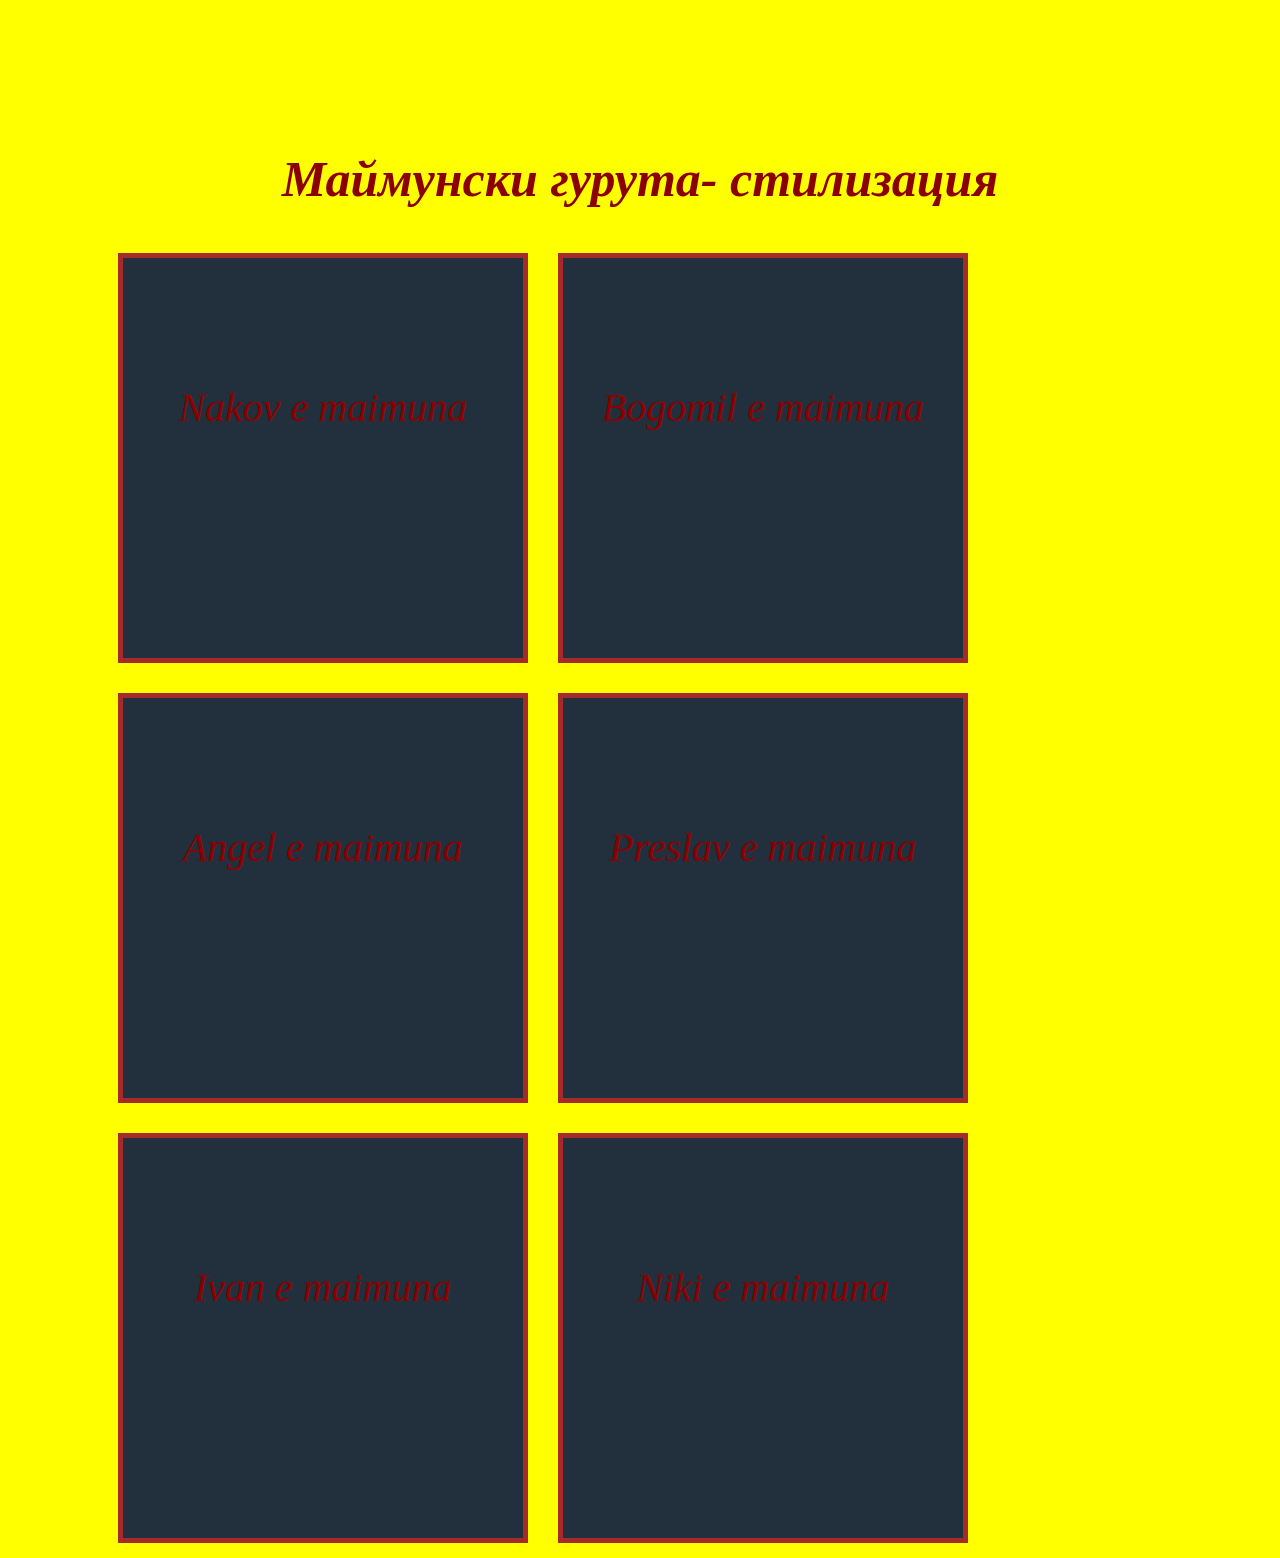
==== demo.html @ bf2a8008 "Test" ====
<!DOCTYPE html>
<html>
		<head>
    <meta charset="UTF-8">
		<title>jQuery Directional Hover</title>
		<script src="http://code.jquery.com/jquery-1.11.2.min.js"></script>
		<script src="dist/jquery.directional-hover.min.js"></script>
		<link rel="stylesheet" href="dist/jquery.directional-hover.min.css">
		<style>
body {
  background-color: yellow;
}
#wrapper {
  margin: 0 auto;
  width: 85%;
}

.dh-container {
  border: 5px solid brown;
  margin: 15px;
  width: 400px;
  height: 400px;
  background: black;
  float: left;
}

h1 {
  text-align: center;
  font-size: 50px;
  font-style: italic;
  color: #8B0000;
}

#nakov{
  background-image: url(nakov.jpg);
  background-size: 100%;
}

#angel {
  background-image: url(angel.jpg);
  background-size: 100%;
}

#bogomil {
  background-image: url(bogomil.jpg);
  background-size: 100%;
}

#preslav {
  background-image: url(preslav.jpg);
  background-size: 100%;
}

#ivan {
  background-image: url(ivan.jpg);
  background-size: 100%;
}

#niki {
  background-image: url(niki.jpg);
  background-size: 100%;
}

.dh-overlay {
  background: rgba(52,73,94,.65);
  width: 100%;
  height: 100%;
  text-align: center;
  line-height: 300px;
  color: #8B0000;
  font-size: 40px;
  font-style: italic;
}
</style>
<link href="http://www.jqueryscript.net/css/jquerysctipttop.css" rel="stylesheet" type="text/css">
		</head>

		<body>
      <div id="wrapper">
         
          <h1 style="margin:150px auto 30px auto">Маймунски гурута- стилизация</h1>
          <div class="dh-container" id="nakov">
                    <div class="dh-overlay">Nakov e maimuna</div>
          </div>
          <div class="dh-container" id="bogomil">
                    <div class="dh-overlay">Bogomil e maimuna</div>
           </div>
          <div class="dh-container" id="angel">
                    <div class="dh-overlay">Angel e maimuna</div>
          </div>
          <div class="dh-container" id="preslav">
                    <div class="dh-overlay">Preslav e maimuna</div>
          </div>
          <div class="dh-container" id="ivan">
                    <div class="dh-overlay">Ivan e maimuna</div>
           </div>
          <div class="dh-container" id="niki">
                    <div class="dh-overlay">Niki e maimuna</div>
          </div>
      </div>
<script>
			$(window).load(function() {
				$('.dh-container').directionalHover();
			});
		</script>
        <script type="text/javascript">

  var _gaq = _gaq || [];
  _gaq.push(['_setAccount', 'UA-36251023-1']);
  _gaq.push(['_setDomainName', 'jqueryscript.net']);
  _gaq.push(['_trackPageview']);

  (function() {
    var ga = document.createElement('script'); ga.type = 'text/javascript'; ga.async = true;
    ga.src = ('https:' == document.location.protocol ? 'https://ssl' : 'http://www') + '.google-analytics.com/ga.js';
    var s = document.getElementsByTagName('script')[0]; s.parentNode.insertBefore(ga, s);
  })();

</script>

</body>
</html>
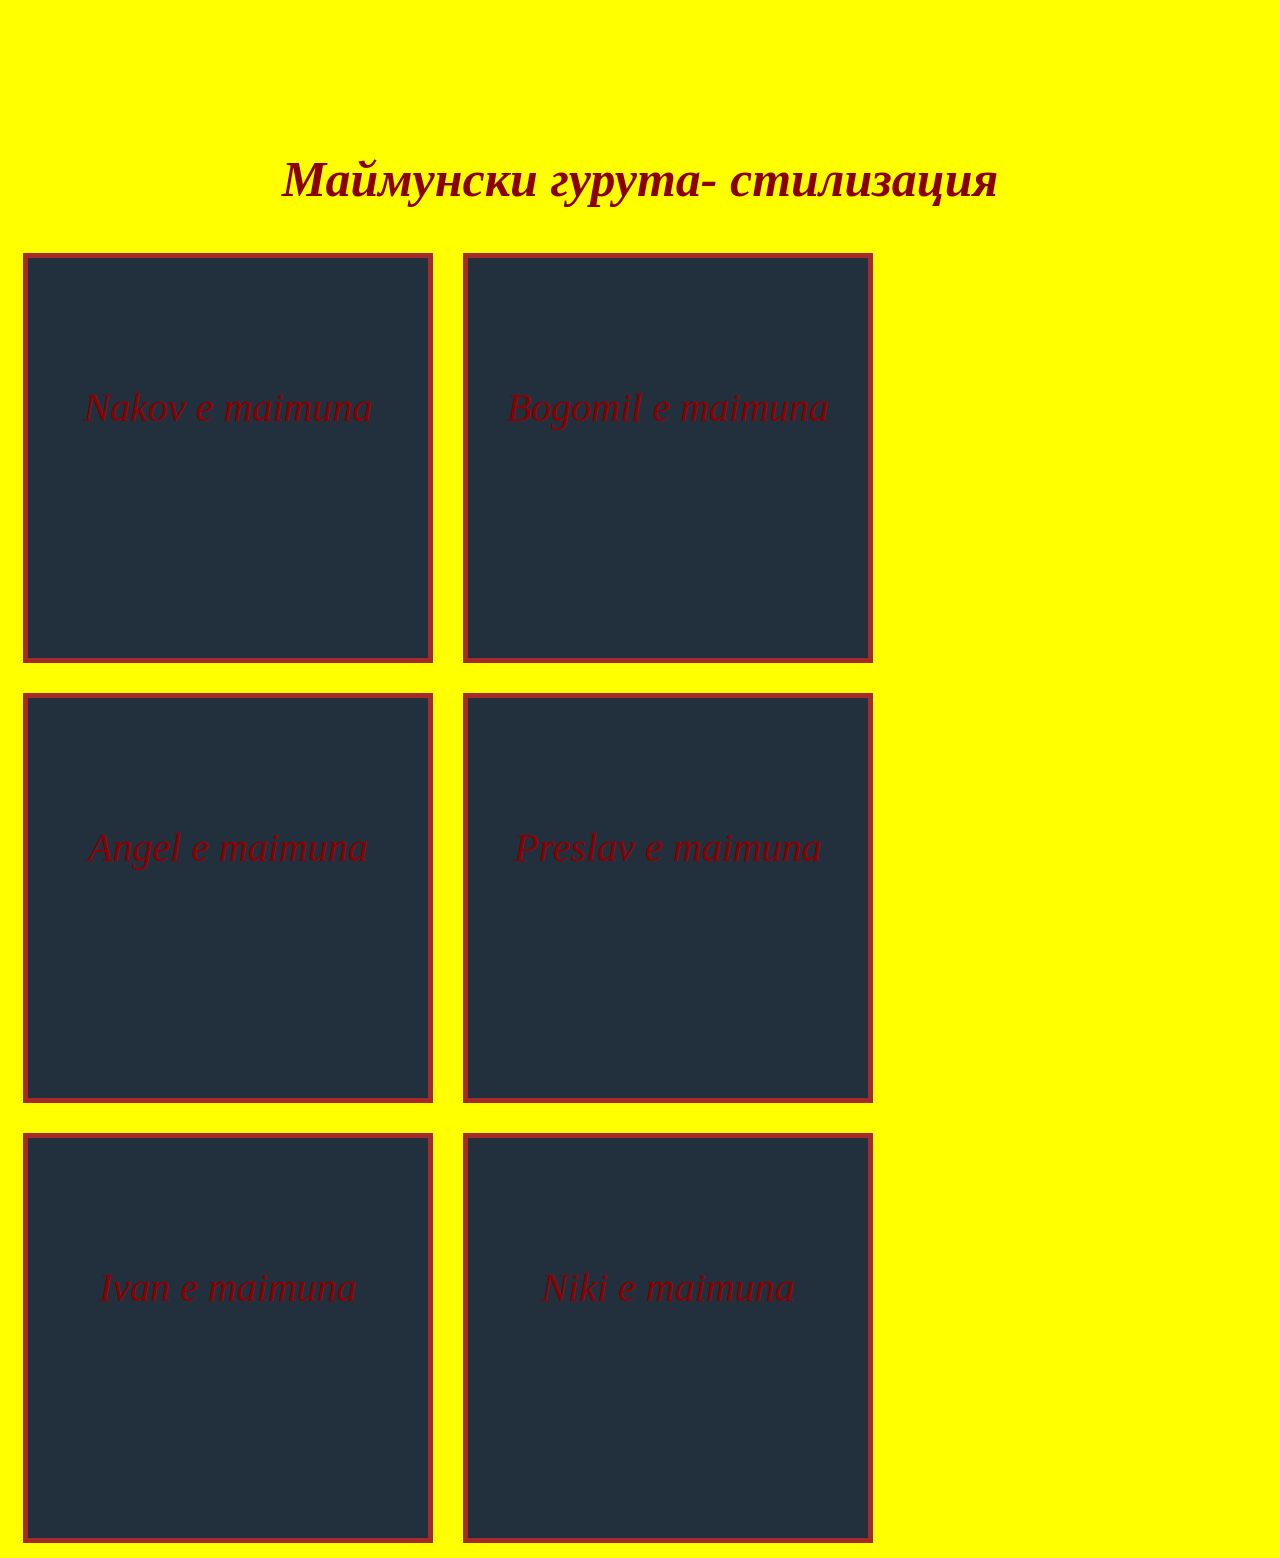
==== commit 73a48d24: "delete test" ====
--- a/demo.html
+++ b/demo.html
@@ -10,10 +10,7 @@
 body {
   background-color: yellow;
 }
-#wrapper {
-  margin: 0 auto;
-  width: 85%;
-}
+
 
 .dh-container {
   border: 5px solid brown;
